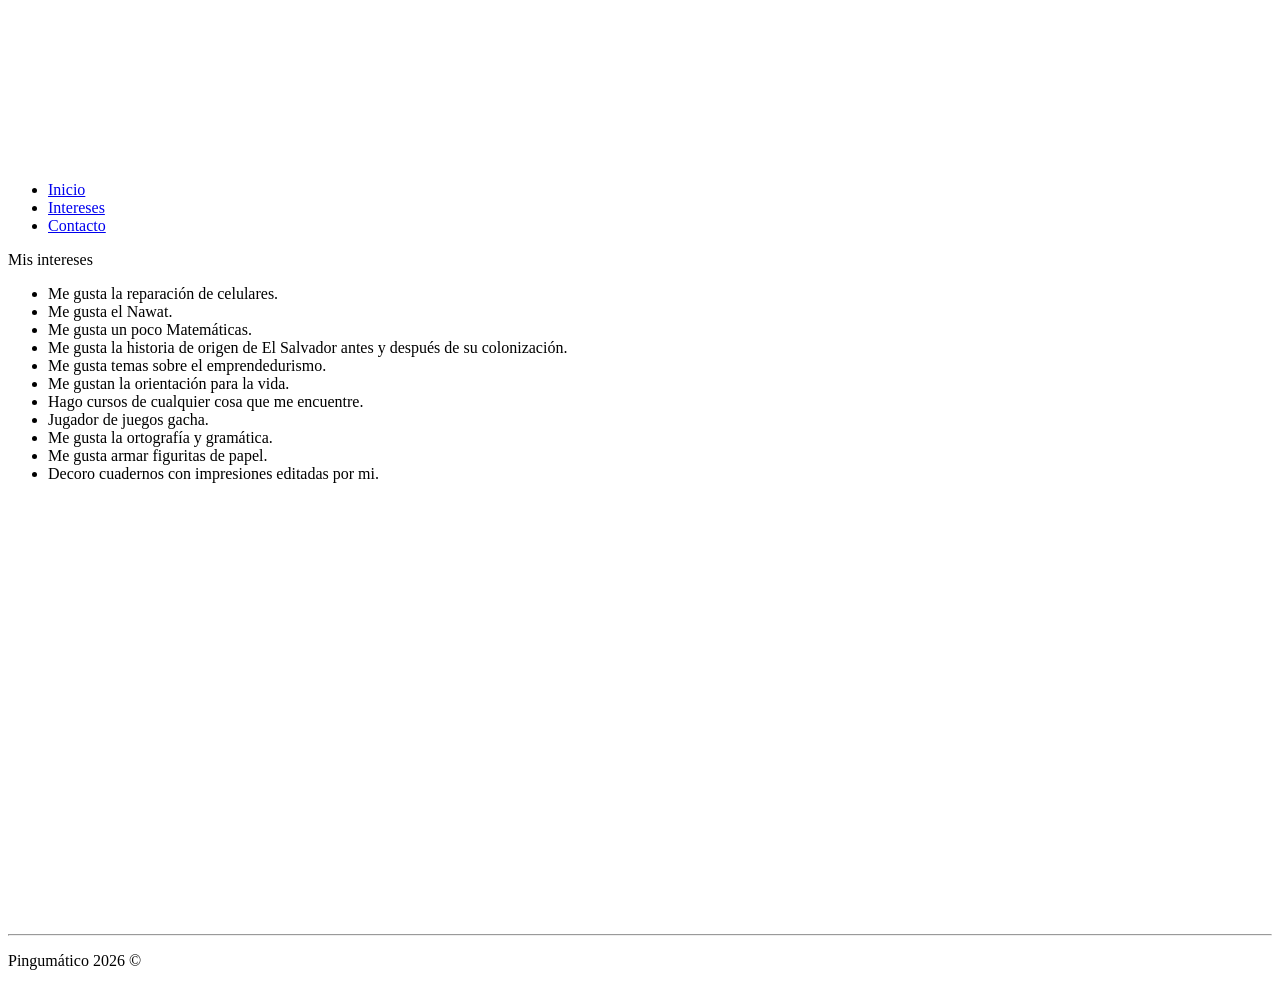
==== about.html @ 766669a6 "Add files via upload" ====
<!DOCTYPE html>
<html lang="es">
  <head>
    <meta charset="UTF-8" />
    <meta name="viewport" content="width=device-width, initial-scale=1.0" />
    <link
      href="https://fonts.googleapis.com/css2?family=Raleway:wght@400;700&display=swap"
      rel="stylesheet"
    />
    <link
      rel="stylesheet"
      href="https://use.fontawesome.com/releases/v5.6.1/css/all.css"
      integrity="sha384-gfdkjb5BdAXd+lj+gudLWI+BXq4IuLW5IT+brZEZsLFm++aCMlF1V92rMkPaX4PP"
      crossorigin="anonymous"
    />
    <link rel="stylesheet" href="css/style.css" />
    <link rel="stylesheet" href="css/style-responsive.css" />
    <title>Acerca de mí</title>
  </head>
  <body>
    <main>
      <header>

         <section class="banner-video">
          <video autoplay muted loop playsinline class="video-bg">
            <source src="./img/Chefs_Kiss.mp4" type="video/mp4">
          </video>

        <nav class="navbar">
          <div class="nav-container">
            <h1 class="logo">
            </h1>
            <ul id="main-nav" class="txt-btn">
              <li><a href="index.html">Inicio</a></li>
              <li><a class="current" href="about.html">Intereses</a></li>
              <li><a href="contact.html">Contacto</a></li>
            </ul>
          </div>
        </nav>

        <div class="banner-header-text">
          <p class="banner-title"><span>Mis intereses</span></p>
        </div>
      </section>
    </header>


      <section class="section about">
        <div class="container">
          <div class="section-header">
            <p class="title" data-title="Mis pasatiempos"></p>
          </div>

        <div class="textskills">
            <ul>
              <li>Me gusta la reparación de celulares.</li>
              <li>Me gusta el Nawat.</li>
              <li>Me gusta un poco Matemáticas.</li>
              <li>Me gusta la historia de origen de El Salvador antes y después de su colonización.</li>
              <li>Me gusta temas sobre el emprendedurismo.</li>
              <li>Me gustan la orientación para la vida.</li>
              <li>Hago cursos de cualquier cosa que me encuentre.</li>
              <li>Jugador de juegos gacha.</li>
              <li>Me gusta la ortografía y gramática.</li>
              <li>Me gusta armar figuritas de papel.</li>
              <li>Decoro cuadernos con impresiones editadas por mi.</li>
            </ul>
          </div>
          <div class="skills">
            <div class="card-skill">
              <img src="img/portfolio/html.jpg" alt="" />
            </div>

            <div class="card-skill">
              <img src="img/portfolio/css.png" alt="" />
            </div>

            <div class="card-skill">
              <img src="img/portfolio/javascript.png" alt="" />
            </div>

            <div class="card-skill">
              <img src="img/portfolio/github.png" alt="" />
            </div>

            <div class="card-skill">
              <img src="img/portfolio/node.png" alt="" />
            </div>

            <div class="card-skill">
              <img src="img/portfolio/mongo.png" alt="" />
            </div>
          </div>
          <div>
<iframe
  width="560"
  height="315"
  src="https://www.youtube.com/embed/2mVrT_zQS8E"
  title="YouTube video player"
  frameborder="0"
  allow="accelerometer; autoplay; clipboard-write; encrypted-media; gyroscope; picture-in-picture; web-share"
  referrerpolicy="strict-origin-when-cross-origin"
  allowfullscreen
></iframe>

          </div>
        </div>
      </section>
    </main>
    <hr />

    <footer class="main-footer">
      <div class="container">
        <p class="small">Pingumático 2026 &copy;</p>
    </footer>
  </body>
</html>
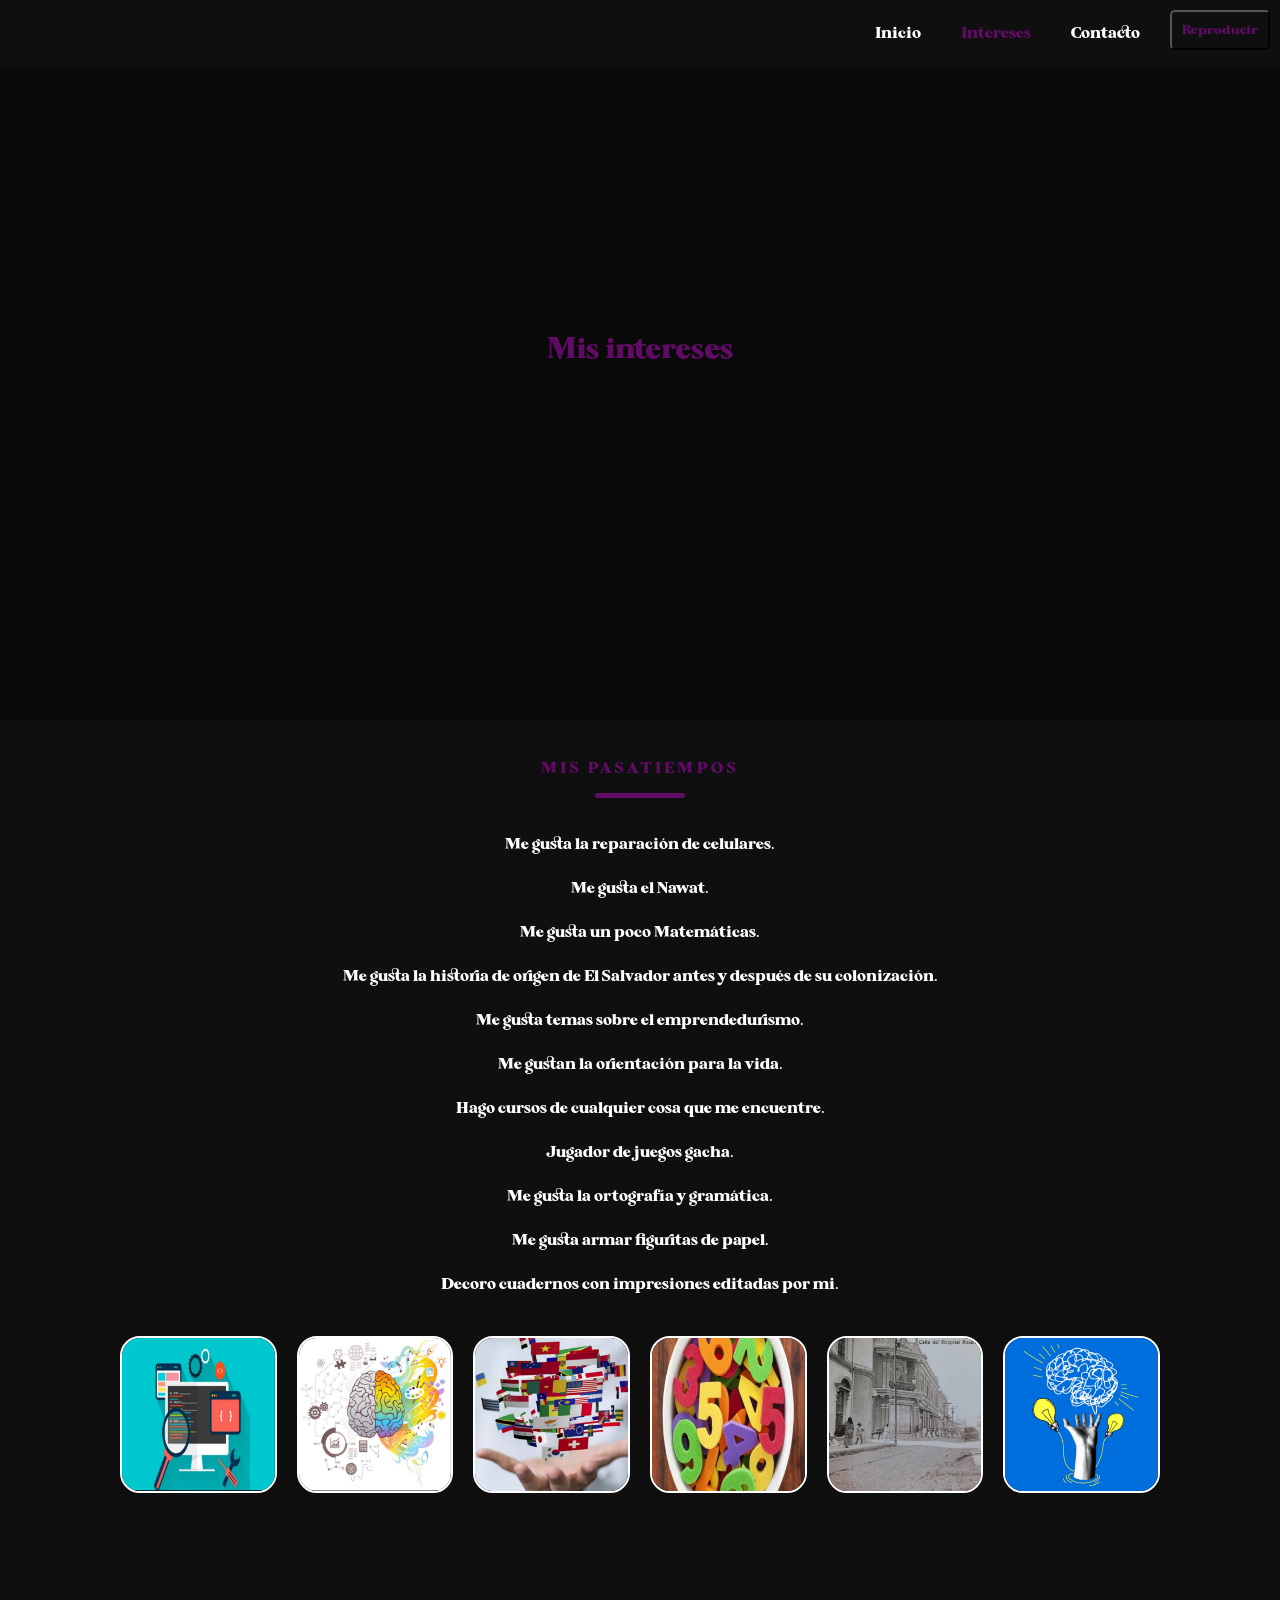
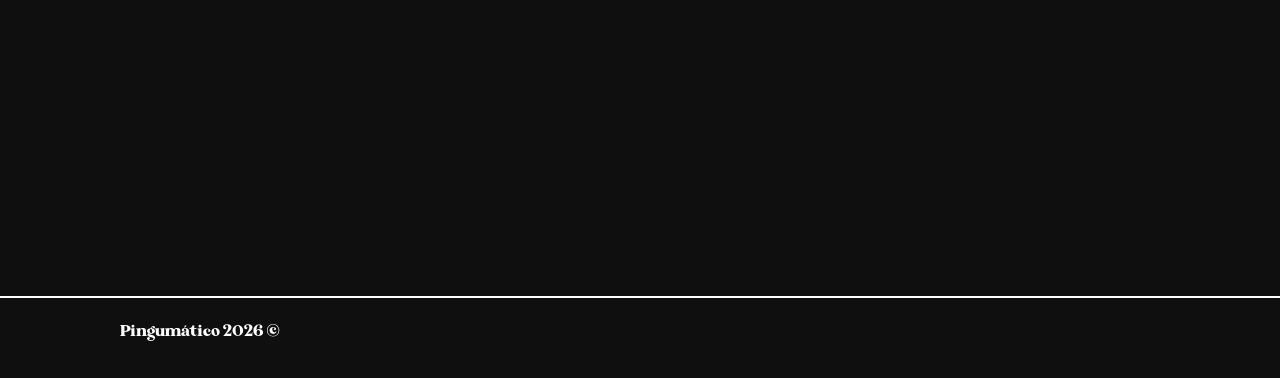
==== commit bd9e1d5a: "Add files via upload" ====
--- a/about.html
+++ b/about.html
@@ -18,19 +18,59 @@
     <title>Acerca de mí</title>
   </head>
   <body>
+
+
     <main>
       <header>
 
-         <section class="banner-video">
-          <video autoplay muted loop playsinline class="video-bg">
+         <section class="banner-video  bg-abco">
+          <video autoplay muted loop playsinline class="video-bg bg-abco">
             <source src="./img/Chefs_Kiss.mp4" type="video/mp4">
           </video>
 
-        <nav class="navbar">
+        <nav class="navbar abco">
           <div class="nav-container">
-            <h1 class="logo">
-            </h1>
             <ul id="main-nav" class="txt-btn">
+                        <button class="reproductor re-r" controls autoplay loop>Reproducir</button>
+      <audio  loop src=""></audio>
+      <script>
+        const boton = document.querySelector(".reproductor");
+        const audio = document.querySelector("audio");
+        const rutaAudio = "./font/Yus-Investigation.mp3";
+        
+        window.addEventListener("load", () => {
+         const tiempoGuardado = localStorage.getItem("audioTiempo");
+         const estabaActivo = localStorage.getItem("audioActivo") === "true";
+         
+         if (tiempoGuardado) {
+          audio.src = rutaAudio;
+          audio.addEventListener("loadedmetadata", () => {
+          audio.currentTime = parseFloat(tiempoGuardado);
+          if (estabaActivo) {
+          audio.play();
+      }
+    }, { once: true });
+  }
+});
+
+// Reproducir
+boton.addEventListener("click", () => {
+  audio.src = rutaAudio;
+  audio.play();
+  localStorage.setItem("audioActivo", "true");
+});
+
+// Guardar tiempo mientras suena
+audio.addEventListener("timeupdate", () => {
+  localStorage.setItem("audioTiempo", audio.currentTime);
+});
+
+// Guardar justo antes de salir de la página
+window.addEventListener("pagehide", () => {
+  localStorage.setItem("audioTiempo", audio.currentTime);
+  localStorage.setItem("audioActivo", !audio.paused ? "true" : "false");
+});
+      </script>
               <li><a href="index.html">Inicio</a></li>
               <li><a class="current" href="about.html">Intereses</a></li>
               <li><a href="contact.html">Contacto</a></li>
--- a/css/style.css
+++ b/css/style.css
@@ -0,0 +1,468 @@
+:root {
+  --main-color: #0f0f0f;
+  --primary-color: #610b66;
+  --secondary-color: #fff;
+}
+
+@font-face {
+    font-family: "KR";
+    src: url("../font/Kristopher-Regular.otf") format("opentype");
+    font-weight: normal;
+    font-style: normal;
+}
+
+* {
+  margin: 0;
+  padding: 0;
+  box-sizing: border-box;
+  font-family: "KR";
+}
+
+
+body,
+html {
+  color: var(--secondary-color);
+  line-height: 1.7em;
+  background-color: var(--main-color);
+}
+
+hr {
+  border: 0.5px solid var(--secondary-color);
+}
+
+a {
+  text-decoration: none;
+}
+.container {
+  margin: 0 auto;
+  max-width: 1100px;
+  padding: 0 30px;
+}
+
+.section {
+  padding: 40px 0;
+  overflow: hidden;
+}
+
+.line-break {
+  padding-bottom: 10px;
+}
+
+.section-header {
+  text-align: center;
+  margin-bottom: 1.5rem;
+}
+
+.title {
+  position: relative;
+  padding-bottom: 1rem;
+  line-height: 1;
+  font-size: 2rem;
+  margin-bottom: 0.6rem;
+}
+
+.title:before {
+  content: attr(data-title);
+  display: block;
+  margin-bottom: 0.4rem;
+  color: var(--primary-color);
+  font-size: 1rem;
+  font-weight: 500;
+  text-transform: uppercase;
+  letter-spacing: 3px;
+}
+
+.title:after {
+  content: "";
+  position: absolute;
+  width: 90px;
+  height: 5px;
+  border-radius: 3px;
+  background-color: var(--primary-color);
+  bottom: 0;
+  left: 50%;
+  transform: translateX(-50%);
+}
+
+.text {
+  max-width: 600px;
+  margin: 0 auto;
+}
+
+
+.nav-container {
+  margin: auto;
+  max-width: 1100px;
+  overflow: auto;
+  padding: 0 30px;
+}
+.navbar {
+  position: fixed;
+  top: 0;
+  z-index: 50;
+  overflow: hidden;
+  width: 100%;
+  background-color: var(--main-color);
+}
+
+.navbar .logo {
+  float: left;
+  padding-top: 20px;
+}
+
+.navbar a {
+  color: var(--secondary-color);
+  text-decoration: none;
+}
+
+.navbar span {
+  color: var(--primary-color);
+}
+
+.navbar ul {
+  list-style: none;
+  float: right;
+}
+
+.navbar ul li {
+  float: left;
+}
+
+.navbar ul li a {
+  display: block;
+  padding: 20px;
+  text-align: center;
+}
+
+.navbar ul li a:hover {
+  background: var(--primary-color);
+  color: var(--main-color);
+}
+
+.navbar ul li a.current {
+  color: var(--primary-color);
+}
+
+.navbar ul li a.current:hover {
+  background: var(--primary-color);
+  color: var(--main-color);
+}
+
+.banner-video {
+  position: relative;
+  height: 80vh;
+  overflow: hidden;
+}
+
+.banner-video .video-bg {
+  position: absolute;
+  top: 0;
+  left: 0;
+  width: 100%;
+  height: 100%;
+  object-fit: contain;
+  z-index: 0;
+  opacity: 0.2;
+}
+
+.banner-video .banner-header-text {
+  position: relative;
+  z-index: 2;
+  text-align: center;
+  height: 100%;
+  display: grid;
+  place-content: center;
+  backdrop-filter: brightness(60%);
+}
+
+img {
+  object-fit: cover;
+}
+
+.banner-title {
+  font-size: 30px;
+  padding-bottom: 20px;
+}
+
+.banner-title span {
+  color: var(--primary-color);
+}
+
+.btn {
+  padding: 10px 10px;
+  background-color: var(--primary-color);
+  border: none;
+  margin-top: 10px;
+  border-radius: 20px;
+  cursor: pointer;
+  box-shadow: 1px 3px 11px -5px rgba(102, 221, 200, 0.69);
+
+}
+
+.main-footer .container {
+  display: flex;
+  justify-content: space-between; /* separa izquierda y derecha */
+  align-items: center;
+}
+
+
+.btn:hover {
+  background-color: var(--secondary-color);
+  box-shadow: none;
+}
+
+.portfolio h3 {
+  text-align: center;
+}
+
+.hireme {
+  text-align: center;
+  display: flex;
+  justify-content: center;
+  align-items: center;
+}
+
+.hireme p {
+  padding-bottom: 20px;
+}
+.box {
+  float: left;
+  width: 33.3%;
+  padding: 20px;
+  text-align: center;
+}
+
+.box img {
+  width: 100%;
+  border: 2px solid var(--secondary-color);
+  border-radius: 20px;
+}
+
+.box a:hover img {
+  transform: translateY(-15px);
+  border: 2px solid var(--primary-color);
+  transition: 0.3s;
+}
+
+.box .selected {
+  transform: scale(1.1);
+  border: 2px solid var(--primary-color);
+}
+
+.main-footer {
+  height: 80px;
+  padding-top: 20px;
+}
+
+.main-footer p {
+  float: left;
+}
+
+.main-footer ul {
+  float: right;
+  list-style: none;
+}
+
+.main-footer ul li {
+  float: left;
+}
+
+.main-footer ul li i {
+  color: var(--primary-color);
+}
+
+.main-footer ul li a {
+  display: block;
+  padding: 10px;
+  text-align: center;
+}
+
+/* General hero */
+.hero {
+  background: var(--main-color);
+  height: 50vh;
+  padding: 50px;
+}
+
+.hero-header-text {
+  height: 100%;
+  width: 60%;
+  margin: auto;
+  text-align: center;
+  display: grid;
+  place-content: center;
+}
+
+.hero-title {
+  font-size: 30px;
+  padding-bottom: 20px;
+}
+
+.hero-title span {
+  color: var(--primary-color);
+}
+
+/* Contact Form */
+.contact .box-contact-features {
+  float: left;
+  width: 33.3%;
+  text-align: center;
+  padding-bottom: 20px;
+}
+
+.contact .box-contact-features i {
+  padding-bottom: 20px;
+}
+
+.contact .box-contact-features p {
+  line-height: 0.8em;
+}
+
+.contact .features-contact .box-form {
+  float: left;
+  width: 50%;
+  padding: 60px 10px 20px 10px;
+}
+
+.contact .features-contact .box-form iframe {
+  width: 100%;
+  height: 400px;
+}
+
+/* Contact Form */
+.contact .contact-form .single-form {
+  margin-bottom: 20px;
+}
+
+.contact-form label {
+  display: block;
+  margin-bottom: 5px;
+}
+
+.contact-form input,
+.contact-form textarea {
+  width: 100%;
+  padding: 10px;
+  border: 2px var(--secondary-color) solid;
+  border-radius: 10px;
+  background-color: var(--main-color);
+  color: var(--secondary-color);
+}
+
+.contact-form input:focus,
+.contact-form textarea:focus {
+  background-color: var(--secondary-color);
+  color: var(--main-color);
+}
+
+.contact-form textarea {
+  height: 200px;
+}
+
+.contact-form input:focus,
+.contact-form textarea:focus {
+  outline: none;
+  border-color: var(--main-color);
+}
+
+/* About Me */
+.about {
+  text-align: center;
+}
+
+.about a {
+  color: var(--secondary-color);
+  text-decoration: none;
+}
+
+.txt-btn {
+  font-size: 1em;
+}
+
+.skills {
+  display: grid;
+  grid-template-columns: repeat(6, 1fr);
+  gap: 20px;
+  margin: 30px 0;
+}
+
+.reproductor {
+  position: absolute;
+  z-index: 10;
+  background-color:var(--main-color);
+  color: var(--primary-color);
+  padding: 10px;
+  border-radius: 5px;
+}
+
+.re-l {
+  left: 10px;
+  top: 10px;
+}
+
+.re-r {
+  right: 10px;
+  top: 10px;
+}
+
+.card-skill img {
+  width: 100%;
+  border: 2px solid var(--secondary-color);
+  background-color: var(--secondary-color);
+  border-radius: 20px;
+}
+
+.card-skill img:hover {
+  transform: scale(1.1);
+  border: 2px solid var(--secondary-color);
+  transition: 0.3s;
+}
+
+.single-project-info {
+  display: grid;
+  grid-template-rows: auto 1fr auto;
+  grid-template-columns: 1fr 1fr;
+  grid-gap: 20px;
+}
+
+.single-project-description,
+.single-project-btn {
+  text-align: center;
+  grid-column: 1 / -1;
+}
+
+.single-project-img img {
+  width: 100%;
+  border: 2px solid var(--secondary-color);
+  border-radius: 20px;
+}
+
+.single-project-details ul {
+  list-style: none;
+  padding-bottom: 20px;
+}
+
+.single-project-btn .prev {
+  float: left;
+}
+
+.single-project-btn .next {
+  float: right;
+}
+
+.textskills {
+  text-align: center;
+  margin: 0 auto;
+  max-width: 700px;
+}
+
+.textskills ul {
+  list-style: none;
+  padding: 0;
+}
+
+.textskills li {
+  padding: 10px 0;
+  line-height: 1.5em;
+}
+
--- a/css/style-responsive.css
+++ b/css/style-responsive.css
@@ -0,0 +1,189 @@
+@media screen and (max-width: 768px) {
+
+  .nav-container {
+    margin: auto;
+    max-width: 1100px;
+    overflow: auto;
+    padding: 0px;
+  }
+
+  .navbar {
+    position: relative;
+    top: 0;
+  }
+
+  .navbar .logo {
+    float: none;
+    text-align: center;
+    padding-top: 10px;
+  }
+
+  .navbar ul,
+  .navbar ul li {
+    float: none;
+  }
+
+  .navbar ul li a {
+    padding: 10px;
+  }
+
+  .section-header {
+    font-size: 1.5em;
+  }
+
+  .banner-title {
+    font-size: 1.7em;
+  }
+
+  .banner-video {
+    height: 50vh;
+    position: relative;
+    overflow: hidden;
+  }
+
+  .banner-video .video-bg {
+    width: 100%;
+    height: 100%;
+    object-fit: cover;
+    opacity: 0.35;
+    z-index: 0;
+  }
+
+  .banner-video .banner-header-text {
+    position: relative;
+    z-index: 2;
+    margin-top: 0;
+    text-align: center;
+    padding: 0 20px;
+    display: grid;
+    place-content: center;
+    height: 100%;
+    backdrop-filter: brightness(45%);
+  }
+  
+  .banner-header-text {
+    height: 200px;
+  }
+
+  .portfolio .portfolio-nav {
+    display: none;
+  }
+
+  .card-projects {
+    display: grid;
+    grid-template-columns: 1fr;
+    gap: 20px;
+  }
+
+  .box {
+    width: 100%;
+    padding: 10px;
+  }
+
+  .box img {
+    width: 100%;
+  }
+
+  .card-info {
+    display: grid;
+    grid-template-columns: 1fr;
+    text-align: center;
+  }
+
+  .form-map {
+    margin: 20px;
+    display: grid;
+    grid-template-columns: 1fr;
+    gap: 20px;
+  }
+
+  .single-project .description h4 {
+    font-size: 1em;
+  }
+
+  .single-project-info {
+    grid-template-rows: auto auto auto;
+    grid-template-columns: 1fr;
+  }
+
+  .single-project-details {
+    text-align: center;
+  }
+
+  .skills {
+    grid-template-columns: repeat(2, 1fr);
+    gap: 15px;
+  }
+
+  .about iframe {
+    width: 100%;
+  }
+
+  .title {
+    font-size: 1.8rem;
+  }
+
+  .title:before {
+    font-size: 0.8rem;
+  }
+
+  .section {
+    padding: 30px 0;
+  }
+
+  .text {
+    max-width: 100%;
+    padding: 0 20px;
+  }
+
+  .indexnav {
+    margin-bottom: 30px;
+  }
+  .logo {
+    padding-bottom: 30px;
+  }
+
+  .textskills {
+    text-align: left;
+    padding: 0 20px;
+    margin-top: 10px;
+  }
+
+  .textskills ul {
+    padding: 0;
+  }
+
+  .textskills li {
+    font-size: 1rem;
+    padding: 8px 0;
+  }
+
+  .abco ul {
+  list-style-type: none;
+  margin: 0;
+  padding: 0;
+  display: flex;
+  align-items: center;
+  align-content: center;
+  }
+  
+  .abco ul li a {
+  display: block;
+  padding: 14px 16px;
+  text-decoration: none;
+    align-items: center;
+  align-content: center;
+  }
+
+  .re-l {
+  left: 20px;
+  top: 10px;
+}
+
+.re-r {
+  right: 20px;
+  top: 10px;
+}
+
+
+}
